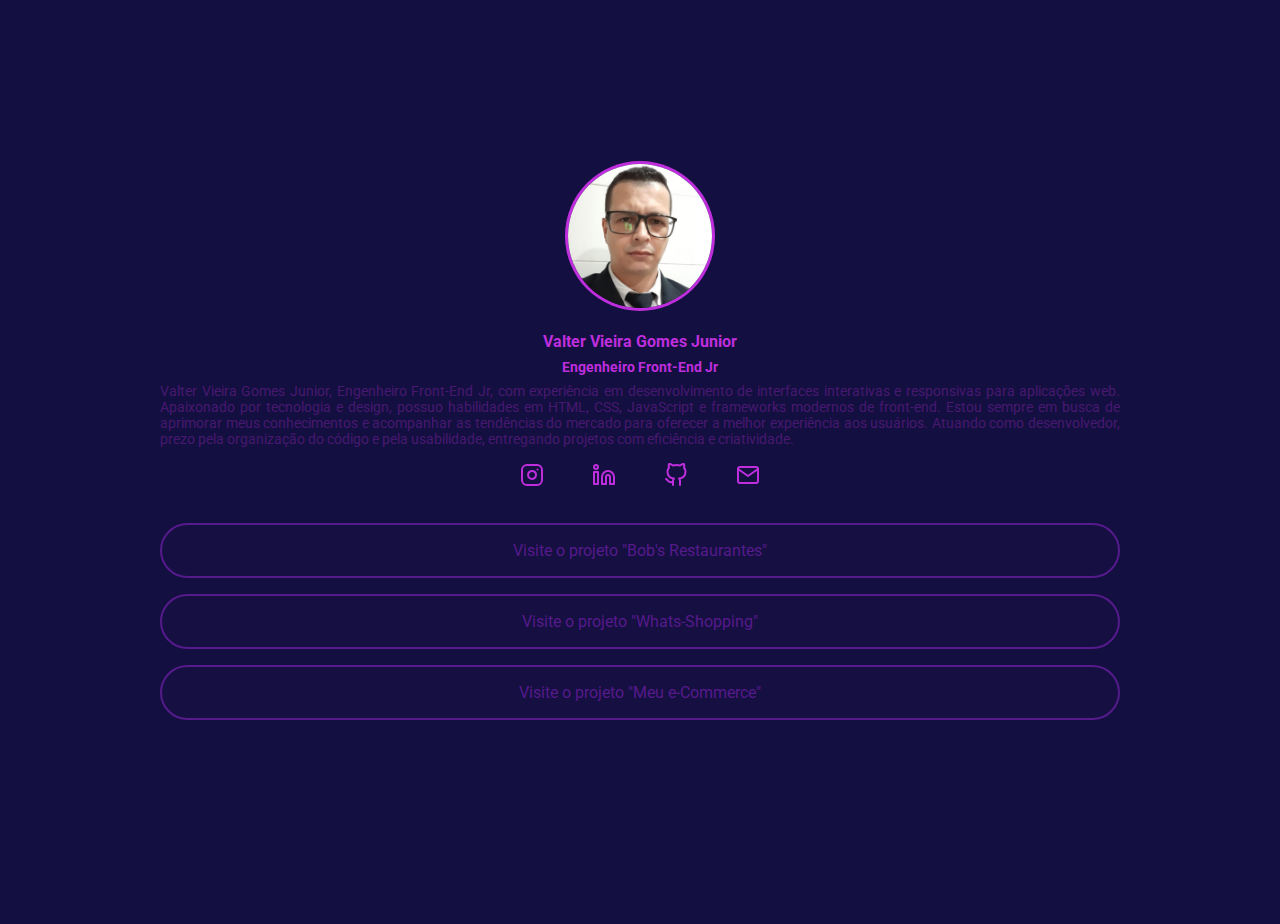
==== Projeto DevOps/Bio Dev-Front-End/index.html @ 8397c728 "Add files via upload" ====
<!DOCTYPE html>
<html lang="pt-br">
<head>
  <meta charset="UTF-8">
  <meta name="viewport" content="width=device-width, initial-scale=1.0">
  <title>Valter Dev Front-End</title>
  <link rel="stylesheet" href="/build/styles/main.css">
  <link rel="preconnect" href="https://fonts.googleapis.com">
  <link rel="preconnect" href="https://fonts.gstatic.com" crossorigin>
  <link href="https://fonts.googleapis.com/css2?family=Pacifico&family=Roboto:ital,wght@0,100;0,300;0,400;0,500;0,700;0,900;1,100;1,300;1,400;1,500;1,700;1,900&display=swap" rel="stylesheet">
  <link rel="stylesheet" href="./build/styles/main.css">
</head>
<body>
  <header>
    <div class="container">
      <img class="profile-avatar" src="./src/images/perfil.jpg" >
      <div class="profile-bio">
        <h1 class="profile-bio-name">Valter Vieira Gomes Junior</h1>
        <h2 class="profile-bio-subtitle">Engenheiro Front-End Jr</h2>
        <p class="profile-bio-description">
          Valter Vieira Gomes Junior, Engenheiro Front-End Jr, com experiência em desenvolvimento de interfaces interativas e responsivas para aplicações web. Apaixonado por tecnologia e design, possuo habilidades em HTML, CSS, JavaScript e frameworks modernos de front-end. Estou sempre em busca de aprimorar meus conhecimentos e acompanhar as tendências do mercado para oferecer a melhor experiência aos usuários. Atuando como desenvolvedor, prezo pela organização do código e pela usabilidade, entregando projetos com eficiência e criatividade.</p>
      </div>
      <nav>
        <ul class="social-links">
          <li>
            <a href="https://www.instagram.com/" target="_blank">
              <img src="./src/images/instagram.svg" alt="Logo do Instagram">
          </a>
        </li>

          <li>
            <a href="https://www.linkedin.com/" target="_blank">
              <img src="./src/images/linkedin.svg" alt="Logo do LinkeDin">
          </a>
        </li>

          <li>
            <a href="https://github.com/" target="_blank">
              <img src="./src/images/github.svg" alt="Logo do GitHub">
          </a>
        </li>
        
          <li>
            <a href="mailto:valter.frontend@gmail.com">
              <img src="./src/images/mail.svg" alt="Logo do E-mail">
          </a>
        </li>
        </ul>
      </nav>

      <nav>
        <ul class="projects-list">
          <li class="projects-list-item">
            <a href="">
              Visite o projeto "Bob's Restaurantes"
            </a>
          </li>

          <li class="projects-list-item">
            <a href="">
              Visite o projeto "Whats-Shopping"
            </a>
          </li>

          <li class="projects-list-item">
            <a href="">
              Visite o projeto "Meu e-Commerce"
            </a>
          </li>
        </ul>
      </nav>
    </header>
  </div>

  
</body>
</html>
---- Projeto DevOps/Bio Dev-Front-End/build/styles/main.css ----
.marginBotton8 {
  margin-bottom: 8px;
}
* {
  margin: 0;
  padding: 0;
  box-sizing: border-box;
  font-family: 'Roboto', sans-serif;
}
body {
  background-color: #130f40;
  color: #be2edd;
  overflow: hidden;
}
li {
  list-style: none;
}
.container {
  max-width: 960px;
  width: 100%;
  margin: 0 auto;
  height: 100vh;
  display: flex;
  flex-direction: column;
  justify-content: center;
}
@media (max-width: 767px) {
  .container {
    max-width: 96%;
  }
}
@media (min-width: 768px) and (max-width: 1023px) {
  .container {
    max-width: 80%;
  }
}
header {
  padding-bottom: 24px;
}
header .profile-avatar {
  display: block;
  margin: 0 auto 24px;
  border-radius: 50%;
  max-width: 15%;
  box-shadow: 0 0 0 3px #be2edd;
}
.profile-bio {
  text-align: center;
}
.profile-bio-name {
  font-size: 16px;
  margin-bottom: 8px;
}
.profile-bio-subtitle {
  font-size: 14px;
  margin-bottom: 8px;
}
.profile-bio-description {
  font-size: 14px;
  margin-bottom: 16px;
  opacity: 0.3;
  text-align: justify;
}
.social-links {
  display: flex;
  justify-content: space-between;
  max-width: 240px;
  width: 100%;
  margin: 0 auto;
}
.social-links li img {
  transition: all ease 0.3s;
}
.social-links li img:hover {
  transform: scale(1.3);
}
.projects-list {
  margin-top: 32px;
}
.projects-list-item a {
  text-decoration: none;
  border: 2px solid ;
  background-color: #bd2edd05;
  display: block;
  padding: 16px 20px;
  margin-bottom: 16px;
  text-align: center;
  border-radius: 30px;
  transition: all ease 0.5s;
}
.projects-list-item a:hover {
  color: #be2edd;
  background-color: transparent;
}
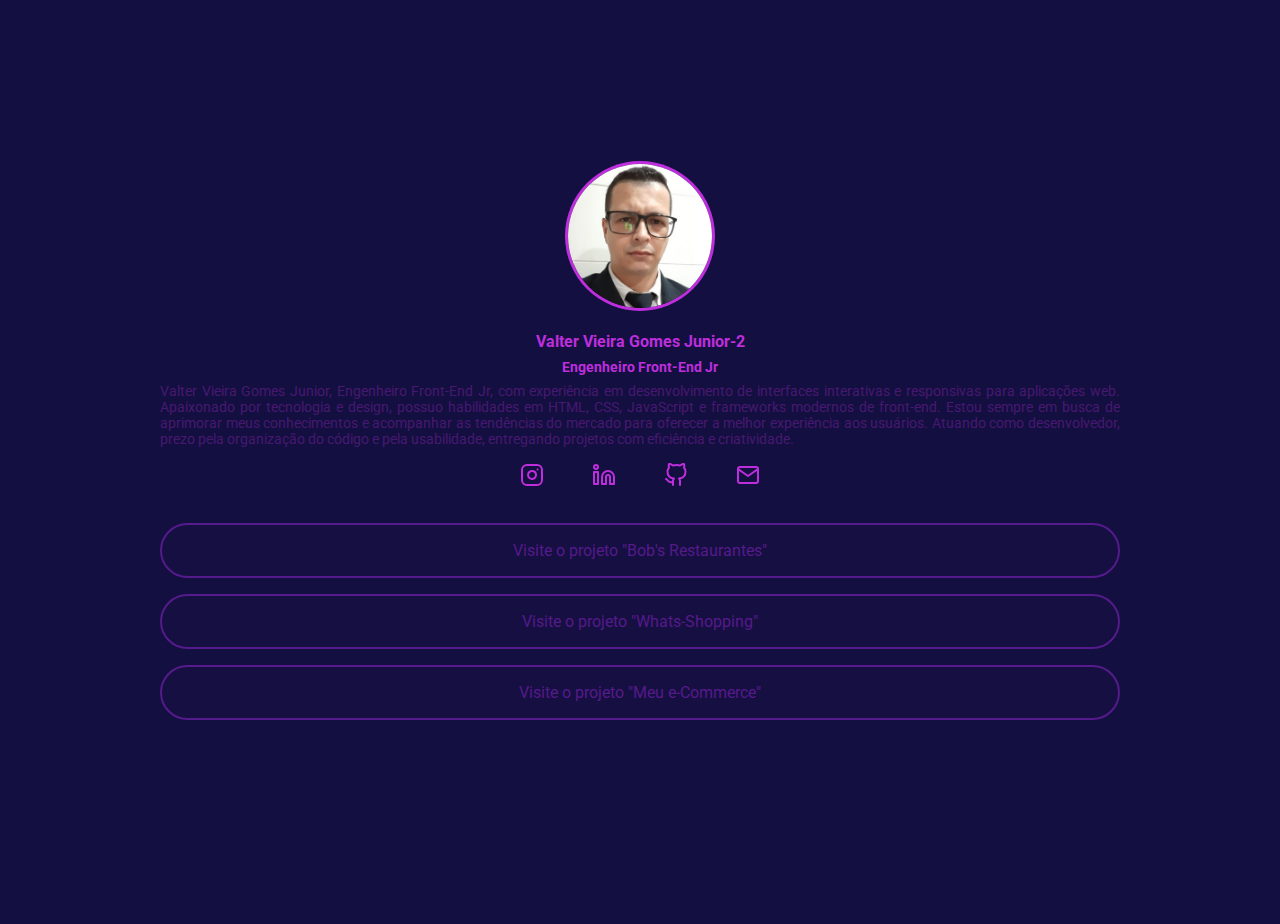
==== commit 11012fb5: "Profile Bio-Name" ====
--- a/Projeto DevOps/Bio Dev-Front-End/index.html
+++ b/Projeto DevOps/Bio Dev-Front-End/index.html
@@ -15,7 +15,7 @@
     <div class="container">
       <img class="profile-avatar" src="./src/images/perfil.jpg" >
       <div class="profile-bio">
-        <h1 class="profile-bio-name">Valter Vieira Gomes Junior</h1>
+        <h1 class="profile-bio-name">Valter Vieira Gomes Junior-2</h1>
         <h2 class="profile-bio-subtitle">Engenheiro Front-End Jr</h2>
         <p class="profile-bio-description">
           Valter Vieira Gomes Junior, Engenheiro Front-End Jr, com experiência em desenvolvimento de interfaces interativas e responsivas para aplicações web. Apaixonado por tecnologia e design, possuo habilidades em HTML, CSS, JavaScript e frameworks modernos de front-end. Estou sempre em busca de aprimorar meus conhecimentos e acompanhar as tendências do mercado para oferecer a melhor experiência aos usuários. Atuando como desenvolvedor, prezo pela organização do código e pela usabilidade, entregando projetos com eficiência e criatividade.</p>
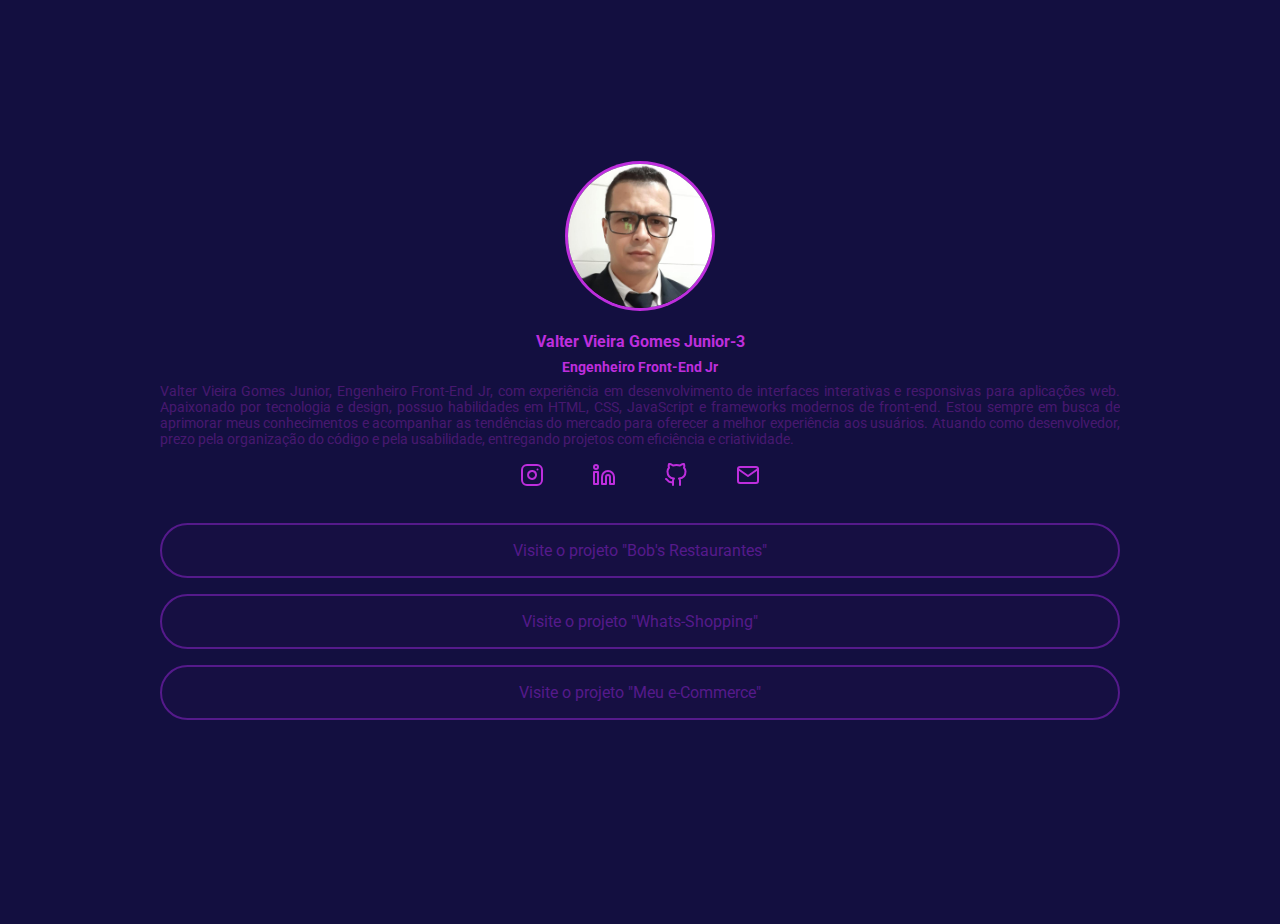
==== commit 77244f78: "Atualização Profile Name" ====
--- a/Projeto DevOps/Bio Dev-Front-End/index.html
+++ b/Projeto DevOps/Bio Dev-Front-End/index.html
@@ -15,7 +15,7 @@
     <div class="container">
       <img class="profile-avatar" src="./src/images/perfil.jpg" >
       <div class="profile-bio">
-        <h1 class="profile-bio-name">Valter Vieira Gomes Junior-2</h1>
+        <h1 class="profile-bio-name">Valter Vieira Gomes Junior-3</h1>
         <h2 class="profile-bio-subtitle">Engenheiro Front-End Jr</h2>
         <p class="profile-bio-description">
           Valter Vieira Gomes Junior, Engenheiro Front-End Jr, com experiência em desenvolvimento de interfaces interativas e responsivas para aplicações web. Apaixonado por tecnologia e design, possuo habilidades em HTML, CSS, JavaScript e frameworks modernos de front-end. Estou sempre em busca de aprimorar meus conhecimentos e acompanhar as tendências do mercado para oferecer a melhor experiência aos usuários. Atuando como desenvolvedor, prezo pela organização do código e pela usabilidade, entregando projetos com eficiência e criatividade.</p>
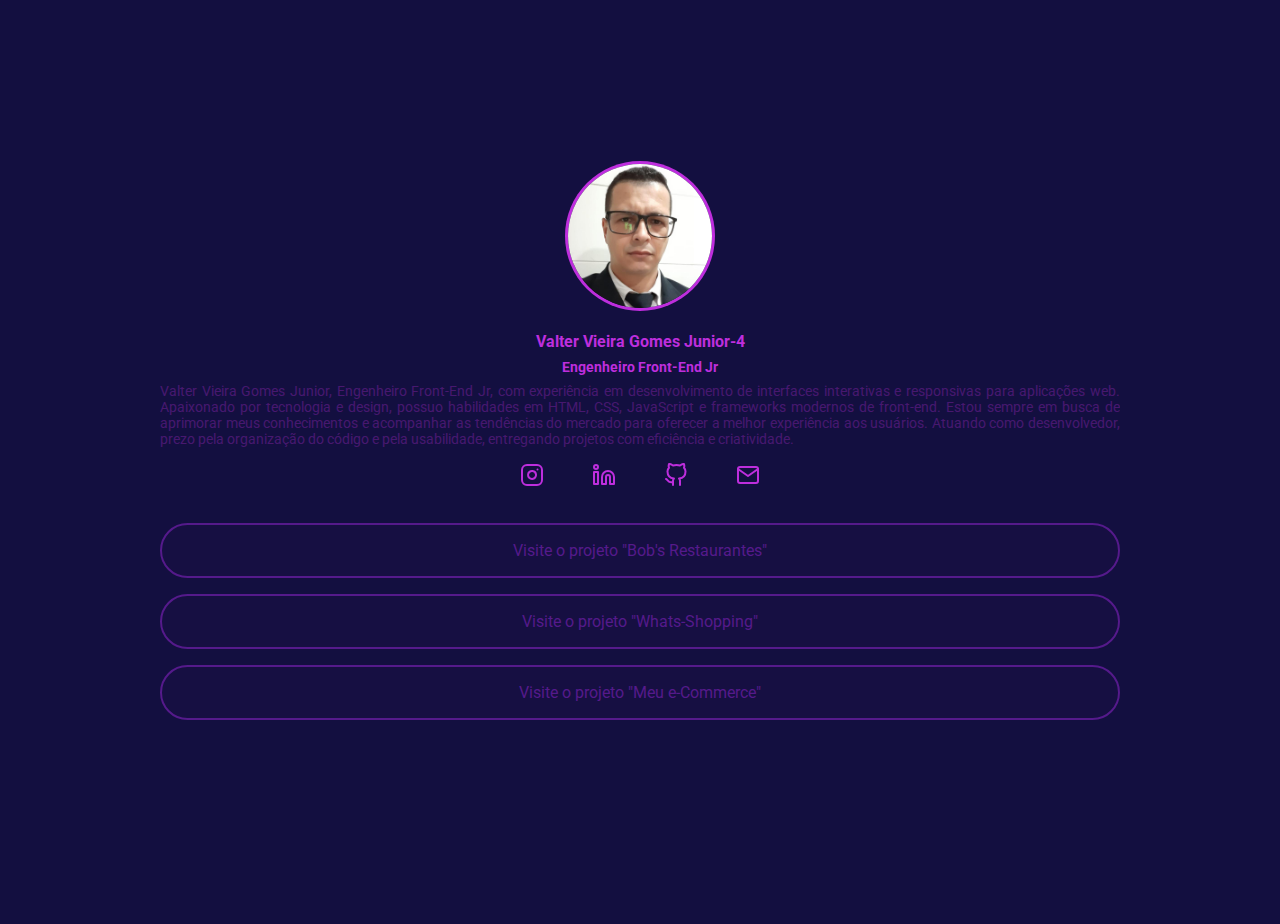
==== commit 461cefe9: "Atualização Profile" ====
--- a/Projeto DevOps/Bio Dev-Front-End/index.html
+++ b/Projeto DevOps/Bio Dev-Front-End/index.html
@@ -15,7 +15,7 @@
     <div class="container">
       <img class="profile-avatar" src="./src/images/perfil.jpg" >
       <div class="profile-bio">
-        <h1 class="profile-bio-name">Valter Vieira Gomes Junior-3</h1>
+        <h1 class="profile-bio-name">Valter Vieira Gomes Junior-4</h1>
         <h2 class="profile-bio-subtitle">Engenheiro Front-End Jr</h2>
         <p class="profile-bio-description">
           Valter Vieira Gomes Junior, Engenheiro Front-End Jr, com experiência em desenvolvimento de interfaces interativas e responsivas para aplicações web. Apaixonado por tecnologia e design, possuo habilidades em HTML, CSS, JavaScript e frameworks modernos de front-end. Estou sempre em busca de aprimorar meus conhecimentos e acompanhar as tendências do mercado para oferecer a melhor experiência aos usuários. Atuando como desenvolvedor, prezo pela organização do código e pela usabilidade, entregando projetos com eficiência e criatividade.</p>
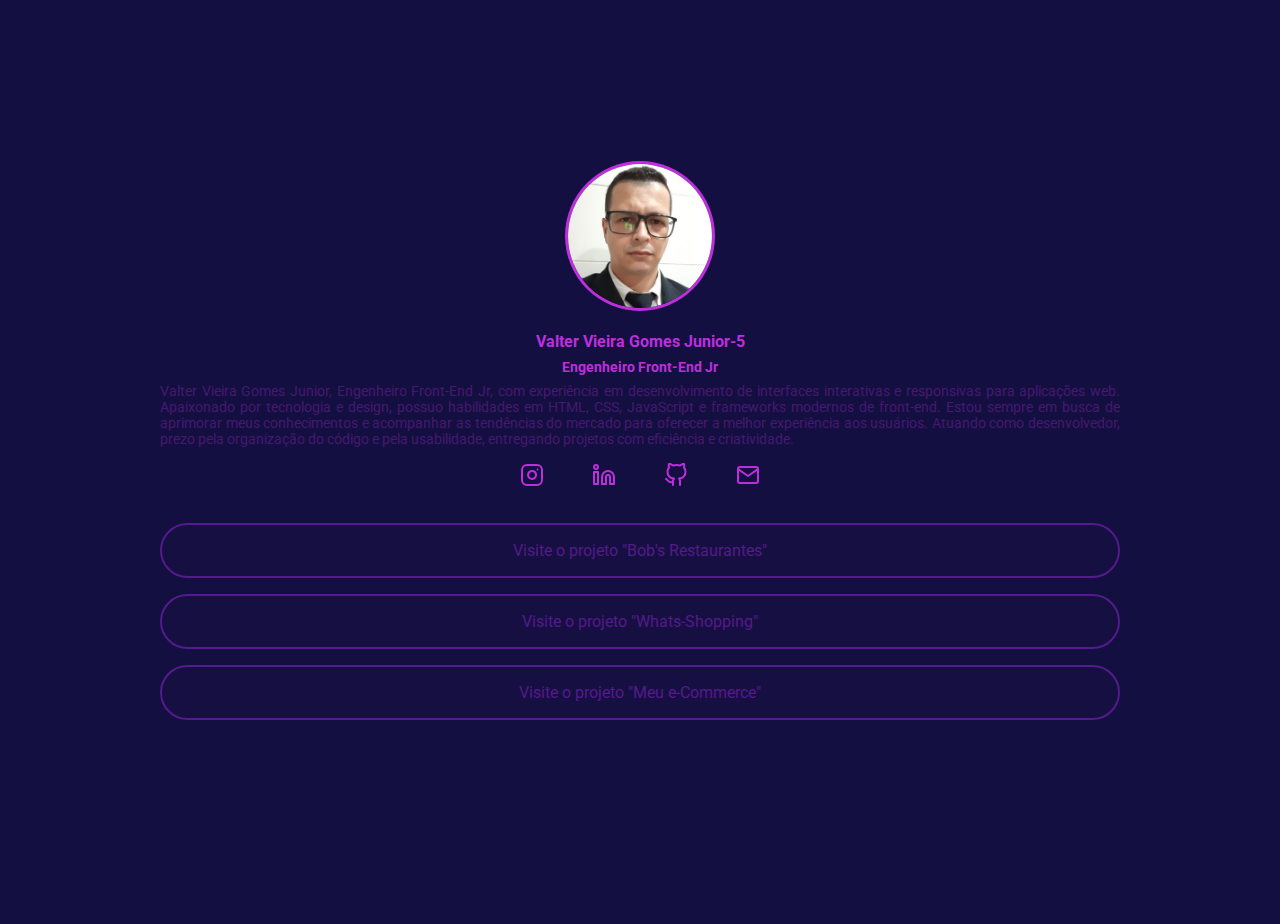
==== commit 183487a1: "jgjgjg" ====
--- a/Projeto DevOps/Bio Dev-Front-End/index.html
+++ b/Projeto DevOps/Bio Dev-Front-End/index.html
@@ -15,7 +15,7 @@
     <div class="container">
       <img class="profile-avatar" src="./src/images/perfil.jpg" >
       <div class="profile-bio">
-        <h1 class="profile-bio-name">Valter Vieira Gomes Junior-4</h1>
+        <h1 class="profile-bio-name">Valter Vieira Gomes Junior-5</h1>
         <h2 class="profile-bio-subtitle">Engenheiro Front-End Jr</h2>
         <p class="profile-bio-description">
           Valter Vieira Gomes Junior, Engenheiro Front-End Jr, com experiência em desenvolvimento de interfaces interativas e responsivas para aplicações web. Apaixonado por tecnologia e design, possuo habilidades em HTML, CSS, JavaScript e frameworks modernos de front-end. Estou sempre em busca de aprimorar meus conhecimentos e acompanhar as tendências do mercado para oferecer a melhor experiência aos usuários. Atuando como desenvolvedor, prezo pela organização do código e pela usabilidade, entregando projetos com eficiência e criatividade.</p>
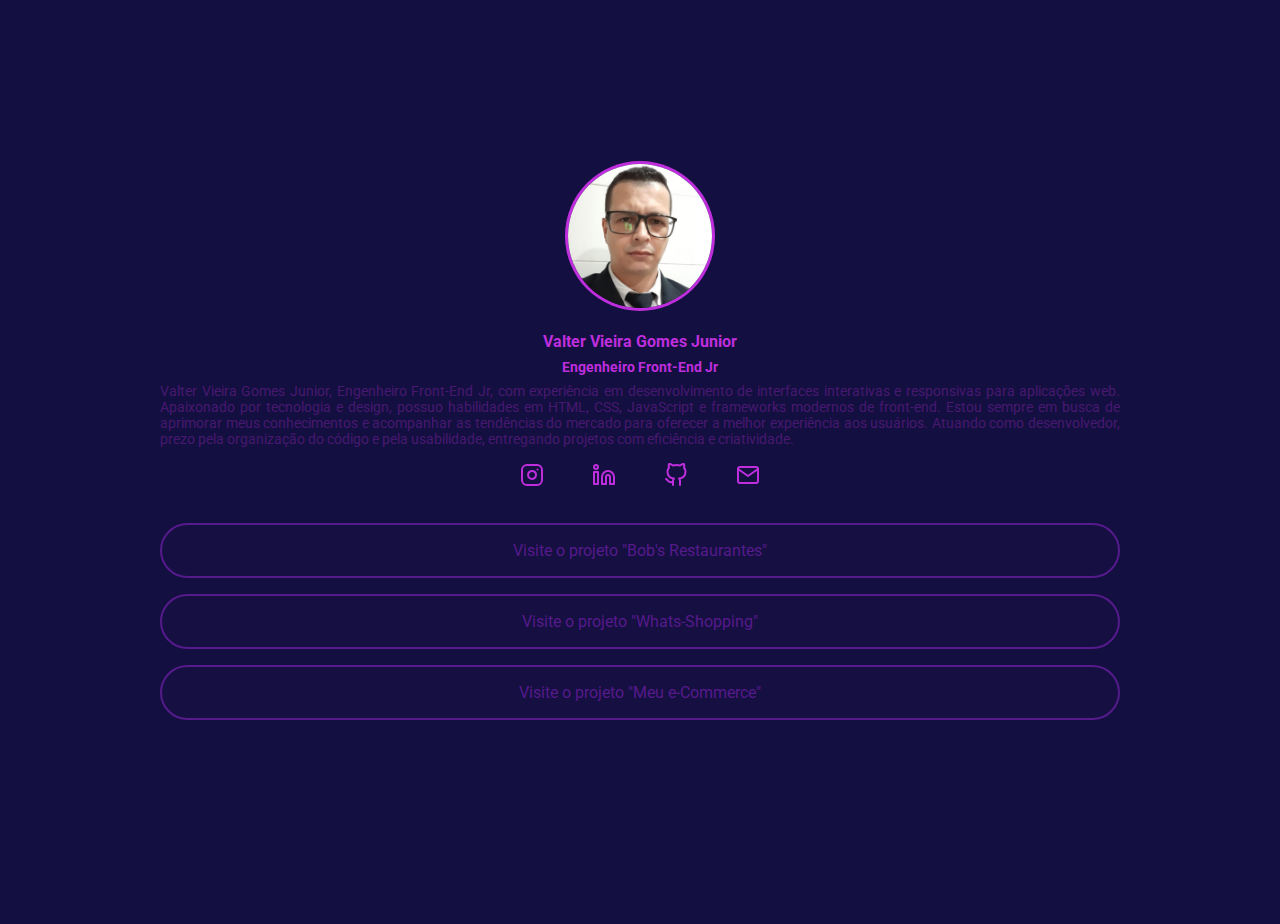
==== commit 7348573a: "atualização profile-bio" ====
--- a/Projeto DevOps/Bio Dev-Front-End/index.html
+++ b/Projeto DevOps/Bio Dev-Front-End/index.html
@@ -15,7 +15,7 @@
     <div class="container">
       <img class="profile-avatar" src="./src/images/perfil.jpg" >
       <div class="profile-bio">
-        <h1 class="profile-bio-name">Valter Vieira Gomes Junior-5</h1>
+        <h1 class="profile-bio-name">Valter Vieira Gomes Junior</h1>
         <h2 class="profile-bio-subtitle">Engenheiro Front-End Jr</h2>
         <p class="profile-bio-description">
           Valter Vieira Gomes Junior, Engenheiro Front-End Jr, com experiência em desenvolvimento de interfaces interativas e responsivas para aplicações web. Apaixonado por tecnologia e design, possuo habilidades em HTML, CSS, JavaScript e frameworks modernos de front-end. Estou sempre em busca de aprimorar meus conhecimentos e acompanhar as tendências do mercado para oferecer a melhor experiência aos usuários. Atuando como desenvolvedor, prezo pela organização do código e pela usabilidade, entregando projetos com eficiência e criatividade.</p>
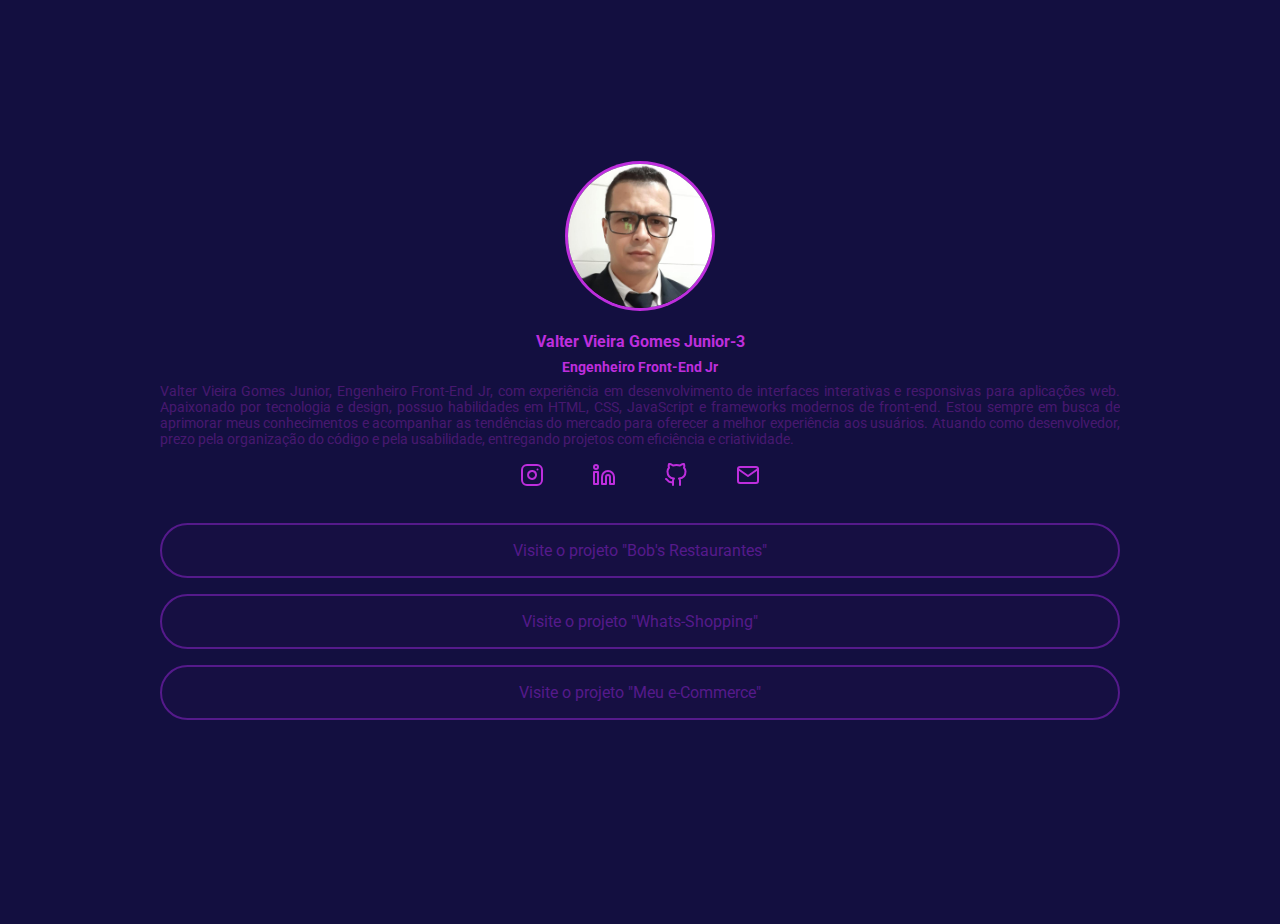
==== commit 409340f0: "atualização - profile-bio" ====
--- a/Projeto DevOps/Bio Dev-Front-End/index.html
+++ b/Projeto DevOps/Bio Dev-Front-End/index.html
@@ -15,7 +15,7 @@
     <div class="container">
       <img class="profile-avatar" src="./src/images/perfil.jpg" >
       <div class="profile-bio">
-        <h1 class="profile-bio-name">Valter Vieira Gomes Junior</h1>
+        <h1 class="profile-bio-name">Valter Vieira Gomes Junior-3</h1>
         <h2 class="profile-bio-subtitle">Engenheiro Front-End Jr</h2>
         <p class="profile-bio-description">
           Valter Vieira Gomes Junior, Engenheiro Front-End Jr, com experiência em desenvolvimento de interfaces interativas e responsivas para aplicações web. Apaixonado por tecnologia e design, possuo habilidades em HTML, CSS, JavaScript e frameworks modernos de front-end. Estou sempre em busca de aprimorar meus conhecimentos e acompanhar as tendências do mercado para oferecer a melhor experiência aos usuários. Atuando como desenvolvedor, prezo pela organização do código e pela usabilidade, entregando projetos com eficiência e criatividade.</p>
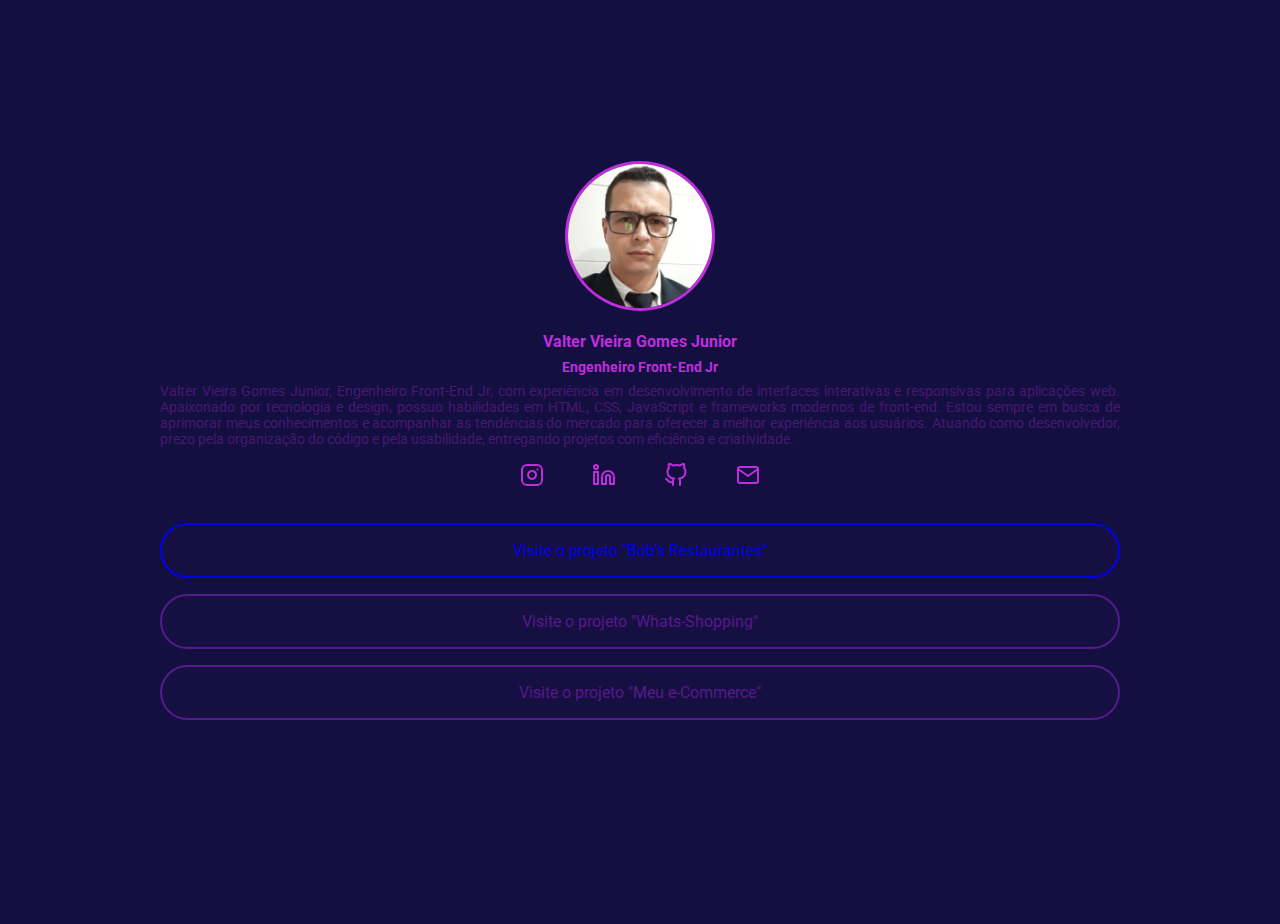
==== commit ddf85b40: "atualizações: profile-bio" ====
--- a/Projeto DevOps/Bio Dev-Front-End/index.html
+++ b/Projeto DevOps/Bio Dev-Front-End/index.html
@@ -15,7 +15,7 @@
     <div class="container">
       <img class="profile-avatar" src="./src/images/perfil.jpg" >
       <div class="profile-bio">
-        <h1 class="profile-bio-name">Valter Vieira Gomes Junior-3</h1>
+        <h1 class="profile-bio-name">Valter Vieira Gomes Junior</h1>
         <h2 class="profile-bio-subtitle">Engenheiro Front-End Jr</h2>
         <p class="profile-bio-description">
           Valter Vieira Gomes Junior, Engenheiro Front-End Jr, com experiência em desenvolvimento de interfaces interativas e responsivas para aplicações web. Apaixonado por tecnologia e design, possuo habilidades em HTML, CSS, JavaScript e frameworks modernos de front-end. Estou sempre em busca de aprimorar meus conhecimentos e acompanhar as tendências do mercado para oferecer a melhor experiência aos usuários. Atuando como desenvolvedor, prezo pela organização do código e pela usabilidade, entregando projetos com eficiência e criatividade.</p>
@@ -51,19 +51,19 @@
       <nav>
         <ul class="projects-list">
           <li class="projects-list-item">
-            <a href="">
+            <a href="https://bobs-restaurantes.vercel.app/" target="_blank">
               Visite o projeto "Bob's Restaurantes"
             </a>
           </li>
 
           <li class="projects-list-item">
-            <a href="">
+            <a href="" target="_blank">
               Visite o projeto "Whats-Shopping"
             </a>
           </li>
 
           <li class="projects-list-item">
-            <a href="">
+            <a href="" target="_blank">
               Visite o projeto "Meu e-Commerce"
             </a>
           </li>
@@ -71,7 +71,5 @@
       </nav>
     </header>
   </div>
-
-  
 </body>
 </html>